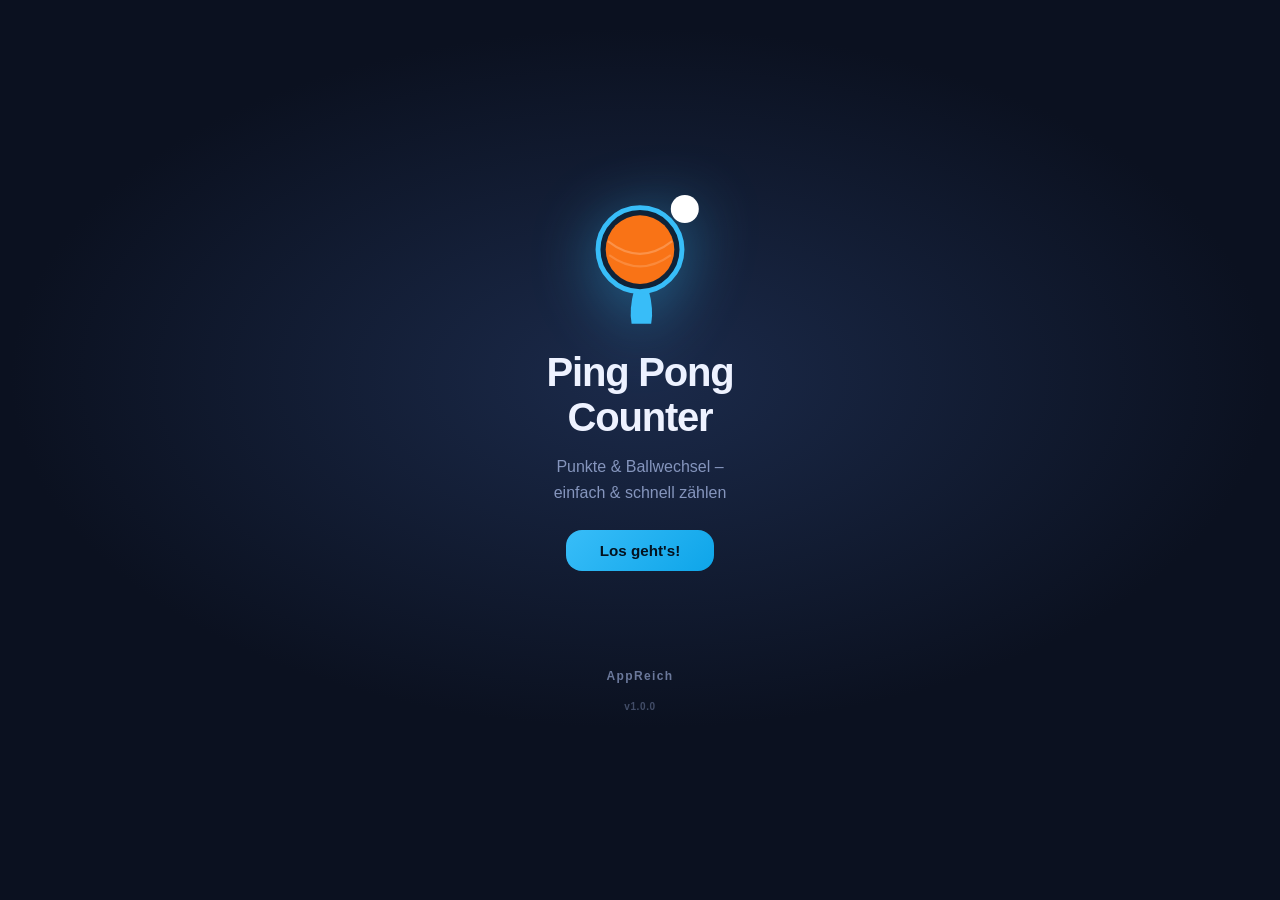
==== index.html @ d94e6ae1 "feat: Duell-Anzeige ueberarbeitet - Team klarer erkennbar, Zahl viel groesser Team-Banner jetzt mit " ====
<!DOCTYPE html>
<html lang="de">
<head>
  <meta charset="UTF-8" />
  <meta name="viewport" content="width=device-width, initial-scale=1.0, viewport-fit=cover" />
  <meta name="theme-color" content="#0b1120" />
  <title>Ping Pong Counter – Punkte &amp; Rally</title>
  <link rel="stylesheet" href="styles.css" />

  <!-- PWA: als App installierbar -->
  <link rel="manifest" href="manifest.json" />
  <meta name="mobile-web-app-capable" content="yes" />
  <meta name="apple-mobile-web-app-capable" content="yes" />
  <meta name="apple-mobile-web-app-status-bar-style" content="black-translucent" />
  <meta name="apple-mobile-web-app-title" content="Ping Pong" />
  <link rel="apple-touch-icon" href="icons/icon-180.png" />
  <link rel="icon" type="image/png" sizes="512x512" href="icons/icon-512.png" />
</head>
<body class="splashing">
  <div id="splash" class="splash">
    <div class="splash-inner">
      <div class="splash-logo">
        <svg viewBox="0 0 100 100" xmlns="http://www.w3.org/2000/svg" aria-hidden="true">
          <path d="M 46 72 Q 42 87 44 97 L 58 97 Q 60 87 56 72 Z" fill="#38bdf8"/>
          <circle cx="50" cy="44" r="30" fill="#0f2338" stroke="#38bdf8" stroke-width="3.5"/>
          <circle cx="50" cy="44" r="24.5" fill="#f97316"/>
          <path d="M 27 38 Q 50 56 73 38" stroke="rgba(255,255,255,0.22)" stroke-width="1.5" fill="none"/>
          <path d="M 28 48 Q 50 64 72 48" stroke="rgba(255,255,255,0.16)" stroke-width="1.5" fill="none"/>
          <circle cx="82" cy="15" r="10" fill="white"/>
          <circle cx="79" cy="12" r="3" fill="rgba(255,255,255,0.55)"/>
        </svg>
      </div>
      <h1 class="splash-title">Ping Pong<br>Counter</h1>
      <p class="splash-desc">Punkte &amp; Ballwechsel –<br>einfach &amp; schnell zählen</p>
      <button id="splashBtn" class="btn btn-primary splash-btn" type="button">Los geht's!</button>
      <button id="splashCompany" class="splash-company" type="button">AppReich</button>
      <span class="splash-version">v1.0.0</span>
      <div class="splash-info" id="splashInfo" hidden>
        <div class="splash-info-card" role="dialog" aria-modal="true" aria-labelledby="splashInfoTitle">
          <h2 id="splashInfoTitle">AppReich</h2>
          <p><strong>Michael Schmidt</strong><br>AppReich steht fuer kleine, praktische Apps und Tools wie WaldOhr, ReelMaker und Ping Pong Counter: kurz gedacht, schnell nutzbar, alltagstauglich.</p>
          <button class="btn btn-primary full" id="splashInfoOk" type="button">OK</button>
        </div>
      </div>
    </div>
  </div>
  <div class="app">
    <header class="topbar">
      <div class="brand">
        <span class="dot"></span>
        <span>Ping&nbsp;Pong&nbsp;Counter</span>
      </div>
      <div class="topbar-actions">
        <button id="duelQuickBtn" class="icon-btn" aria-label="Team-Duell" title="Team-Duell starten">⚔</button>
        <button id="tvBtn" class="icon-btn" aria-label="TV-Ansicht" title="Auf TV anzeigen">📺</button>
        <button id="settingsBtn" class="icon-btn" aria-label="Einstellungen">⚙</button>
      </div>
    </header>

    <div class="tabs" id="tabs">
      <button data-view="score" class="active">🏓 Punkte</button>
      <button data-view="rally">🔁 Rally</button>
    </div>

    <!-- ============================ PUNKTE ============================ -->
    <main class="view" id="view-score">
      <div class="auto-banner" id="autoBanner" hidden></div>
      <div class="scoreboard" id="scoreboard">
        <button class="half p1" id="halfP1" data-player="1">
          <div class="half-top">
            <span class="pname" id="nameP1">Spieler 1</span>
            <span class="serve" id="serveP1" aria-label="Aufschlag">🏓</span>
          </div>
          <div class="pscore" id="scoreP1">0</div>
          <div class="half-bot">
            <span class="sets" id="setsP1"></span>
            <span class="ballhint" id="hintP1"></span>
          </div>
        </button>

        <div class="divider">
          <span class="divlabel">Sätze</span>
          <span class="setscore"><b id="setNum1">0</b><i>:</i><b id="setNum2">0</b></span>
          <span class="divhint" id="serveLabel">Aufschlag&nbsp;P1</span>
        </div>

        <button class="half p2" id="halfP2" data-player="2">
          <div class="half-bot">
            <span class="sets" id="setsP2"></span>
            <span class="ballhint" id="hintP2"></span>
          </div>
          <div class="pscore" id="scoreP2">0</div>
          <div class="half-top">
            <span class="pname" id="nameP2">Spieler 2</span>
            <span class="serve" id="serveP2" aria-label="Aufschlag">🏓</span>
          </div>
        </button>
        <div class="winner" id="winner" hidden>
          <div class="winner-card">
            <div class="winner-emoji">🏆</div>
            <div class="winner-name" id="winnerName">Spieler 1</div>
            <div class="winner-sub" id="winnerSub">gewinnt das Match</div>
            <button class="btn btn-primary" id="winnerNew">Neues Match</button>
          </div>
        </div>
      </div>

      <footer class="controls">
        <button class="btn btn-ghost" id="undoBtn">↶&nbsp;Undo</button>
        <button class="btn btn-mic" id="voiceBtn" type="button" aria-label="Sprachsteuerung starten" title="Sprachsteuerung starten">🎤</button>
        <button class="btn btn-primary" id="newMatchBtn">Neues Match</button>
      </footer>
    </main>

    <!-- ============================ RALLY ============================ -->
    <main class="view" id="view-rally" hidden>
      <div class="counter-card" id="counterCard">
        <div class="counter-label">Ballwechsel · aktuell</div>
        <div class="counter-value" id="currentValue">0</div>
        <div class="counter-sub">
          <div><span id="longestValue">0</span><small>Bestwert</small></div>
          <div><span id="lastValue">0</span><small>Letzter</small></div>
          <div><span id="rallyCount">0</span><small>Runden</small></div>
        </div>
      </div>

      <!-- ==================== CHALLENGE ==================== -->
      <div class="challenge-section" id="challengeSection">
        <div class="challenge-pick" id="challengePick">
          <span class="challenge-pick-label">⏱ Challenge</span>
          <div class="segmented four" id="challengeTimeSel">
            <button data-min="1">1 Min</button>
            <button data-min="2" class="active">2 Min</button>
            <button data-min="3">3 Min</button>
            <button data-min="5">5 Min</button>
          </div>
        </div>
        <div class="challenge-countdown" id="challengeCountdown" hidden>
          <div class="challenge-time-display" id="challengeTimeDisplay">2:00</div>
          <div class="challenge-pbar"><div class="challenge-pfill" id="challengePfill" style="width:100%"></div></div>
          <div class="challenge-pace" id="challengePace"></div>
        </div>
      </div>

      <!-- ==================== TEAM-DUELL: EINRICHTEN ==================== -->
      <div class="duel-setup" id="duelSetup" hidden>
        <div class="duel-setup-head">⚔ Team-Duell einrichten</div>
        <div class="duel-team-inputs">
          <div class="duel-team-field team-a">
            <label class="field-label">Team Blau</label>
            <input class="text-input" id="duelNameA" type="text" maxlength="14" placeholder="Team Blau" />
          </div>
          <div class="duel-vs">vs</div>
          <div class="duel-team-field team-b">
            <label class="field-label">Team Orange</label>
            <input class="text-input" id="duelNameB" type="text" maxlength="14" placeholder="Team Orange" />
          </div>
        </div>
        <div class="setting-row">
          <label class="field-label">Runden</label>
          <div class="segmented three" id="duelRoundsSel">
            <button data-r="1">1</button>
            <button data-r="3" class="active">3</button>
            <button data-r="5">5</button>
          </div>
        </div>
        <div class="setting-row">
          <label class="field-label">Zeit pro Team</label>
          <div class="segmented four" id="duelTimeSel">
            <button data-sec="30">30s</button>
            <button data-sec="60" class="active">1 Min</button>
            <button data-sec="90">1:30</button>
            <button data-sec="120">2 Min</button>
          </div>
        </div>
        <button class="btn btn-primary full" id="duelStartBtn">Duell starten</button>
        <button class="btn btn-ghost full" id="duelCancelBtn">Abbrechen</button>
      </div>

      <!-- ==================== TEAM-DUELL: LAUFENDE RUNDE ==================== -->
      <div class="duel-active" id="duelActive" hidden>
        <div class="duel-round-label" id="duelRoundLabel">Runde 1/3</div>
        <div class="duel-turn-banner" id="duelTurnBanner">
          <span class="duel-turn-dot"></span>
          <span class="duel-turn-team" id="duelTurnTeam">Team Blau</span>
          <span class="duel-turn-sub">ist dran</span>
        </div>
        <div class="duel-live-label">Treffer</div>
        <div class="duel-live-count" id="duelLiveCount">0</div>
        <div class="duel-turn-timer" id="duelTurnTimer">1:00</div>
        <div class="duel-turn-pbar"><div class="duel-turn-pfill" id="duelTurnPfill" style="width:100%"></div></div>
      </div>

      <section class="mode-area">
        <div class="mode-panel" id="panel-visual" hidden>
          <div class="video-wrap">
            <div class="video-inner" id="videoInner">
              <video id="video" playsinline muted></video>
              <canvas id="overlay"></canvas>
            </div>
            <div class="zone-grid" id="zoneGrid"></div>
            <div class="net-line"></div>
            <div class="cam-timer" id="camTimer" hidden>2:00</div>
            <button id="flipCam" class="flip-cam" type="button" aria-label="Kamera wechseln" title="Kamera vorne/hinten">🔄</button>
            <button id="zonesBtn" class="flip-cam zones-toggle" type="button" aria-label="Erkennungszonen" title="Zonen einrichten">⊞</button>
          </div>
          <div class="meter"><div class="meter-fill" id="motionMeter"></div></div>
          <div class="zoom-row">
            <span class="zoom-icon">🔍</span>
            <input type="range" id="zoomSlider" min="1" max="3" step="0.1" value="1" />
            <span id="zoomValue">1×</span>
          </div>
          <p class="hint" id="visualHint">Kamera seitlich aufstellen, ganze Tischlänge im Bild.</p>
        </div>

        <div class="mode-panel" id="panel-audio" hidden>
          <div class="audio-challenge-bar" id="audioChallengeBar" hidden>
            <span class="acb-time" id="audioChallengeTime">2:00</span>
            <div class="acb-pfill-wrap"><div class="acb-pfill" id="audioChallengeBarFill" style="width:100%"></div></div>
          </div>
          <div class="audio-viz">
            <div class="level-bar"><div class="level-fill" id="audioMeter"></div>
              <div class="threshold-marker" id="thresholdMarker"></div>
            </div>
          </div>
          <p class="hint" id="audioHint">Erkennt das „Tock" von Ball auf Tisch &amp; Schläger.</p>
        </div>

        <div class="mode-panel" id="panel-manual" hidden>
          <button class="tap-pad" id="tapPad">
            <span class="tap-plus">+1</span>
            <span class="tap-text">tippen pro Schlag</span>
          </button>
        </div>
      </section>

      <footer class="controls" id="rallyControls">
        <button class="btn btn-ghost" id="resetBtn">Zurücksetzen</button>
        <button class="btn btn-primary" id="toggleBtn">Start</button>
      </footer>
    </main>

    <!-- ===================== PUNKTE-EINSTELLUNGEN ===================== -->
    <div class="sheet" id="scoreSheet" hidden>
      <div class="sheet-handle"></div>
      <h2>Match-Einstellungen</h2>

      <label class="field-label">Spieler 1</label>
      <input class="text-input" id="inName1" type="text" maxlength="14" placeholder="Spieler 1" />
      <label class="field-label" style="margin-top:14px;display:block">Spieler 2</label>
      <input class="text-input" id="inName2" type="text" maxlength="14" placeholder="Spieler 2" />

      <div class="setting-row">
        <label class="field-label">Sätze (Best of)</label>
        <div class="segmented three" id="bestOfSel">
          <button data-bo="3">3</button>
          <button data-bo="5" class="active">5</button>
          <button data-bo="7">7</button>
        </div>
      </div>

      <div class="setting-row">
        <label class="field-label">Punkte pro Satz</label>
        <div class="segmented two" id="ppgSel">
          <button data-pp="11" class="active">11</button>
          <button data-pp="21">21</button>
        </div>
      </div>

      <div class="setting-row">
        <label class="field-label">Erster Aufschlag</label>
        <div class="segmented two" id="firstServeSel">
          <button data-fs="1" class="active">Spieler 1</button>
          <button data-fs="2">Spieler 2</button>
        </div>
      </div>

      <div class="setting-row">
        <label class="field-label">Anzeige-Layout</label>
        <div class="segmented three" id="layoutSel">
          <button data-lay="auto" class="active">Auto</button>
          <button data-lay="portrait">Hochkant</button>
          <button data-lay="landscape">Quer</button>
        </div>
      </div>

      <div class="setting-row toggles">
        <label class="switch"><input type="checkbox" id="scoreVibrate" checked /> Vibration bei Punkt</label>
      </div>

      <div class="setting-row toggles">
        <label class="switch"><input type="checkbox" id="wakeToggle" checked /> Bildschirm anlassen</label>
      </div>

      <div class="setting-row toggles">
        <label class="switch"><input type="checkbox" id="soundToggle" checked /> Soundeffekte</label>
      </div>

      <div class="setting-row toggles">
        <label class="switch"><input type="checkbox" id="helpToggle" checked /> Hinweise anzeigen</label>
      </div>

      <div class="setting-row toggles">
        <label class="switch"><input type="checkbox" id="sixsevenToggle" /> 🎉 SixSeven Moment (6:7)</label>
      </div>

      <div class="setting-row support-box">
        <label class="field-label">Support</label>
        <p class="settings-note">Fragen, Feedback oder die App freiwillig unterstuetzen - ohne Freischaltung oder Gegenleistung.</p>
        <div class="support-actions">
          <a class="btn btn-mini" href="mailto:m_schmitti@gmx.de?subject=Ping%20Pong%20Counter%20Support">Support</a>
          <a class="btn btn-mini donate" href="https://www.paypal.me/AppReich" target="_blank" rel="noopener">Kaffee spendieren</a>
        </div>
      </div>
      <button class="btn btn-primary full" id="scoreSheetSave">Übernehmen &amp; neues Match</button>
    </div>

    <!-- ===================== RALLY-EINSTELLUNGEN ===================== -->
    <div class="sheet" id="settingsSheet" hidden>
      <div class="sheet-handle"></div>
      <h2>Rally-Einstellungen</h2>

      <label class="field-label">Erkennung</label>
      <div class="segmented" id="modeSelect">
        <button data-mode="visual">📷 Kamera</button>
        <button data-mode="audio">🔊 Ton</button>
        <button data-mode="manual" class="active">👆 Tippen</button>
      </div>

      <div class="setting-row" data-for="audio visual">
        <div class="setting-head">
          <label id="sensitivityLabel">Kamera-Empfindlichkeit</label>
          <span id="sensValue">50%</span>
        </div>
        <input type="range" id="sensitivity" min="1" max="99" value="75" />
        <button class="btn btn-mini" id="calibrateBtn" data-for="audio">Auto-Kalibrieren</button>
      </div>

      <div class="setting-row">
        <div class="setting-head">
          <label>Ballwechsel-Ende nach Pause</label>
          <span id="timeoutValue">2,5 s</span>
        </div>
        <input type="range" id="rallyTimeout" min="800" max="6000" step="100" value="2500" />
      </div>

      <div class="setting-row toggles">
        <label class="switch"><input type="checkbox" id="vibrateToggle" checked /> Vibration bei Schlag</label>
      </div>

      <div class="setting-row toggles">
        <label class="switch"><input type="checkbox" id="rallySoundToggle" checked /> Soundeffekte</label>
      </div>

      <div class="setting-row toggles">
        <label class="switch"><input type="checkbox" id="headphoneToggle" /> 🎧 Kopfhörer-Taste (BT)</label>
      </div>

      <div class="setting-row toggles">
        <label class="switch"><input type="checkbox" id="rallyHelpToggle" checked /> Hinweise anzeigen</label>
      </div>

      <div class="setting-row support-box">
        <label class="field-label">Support</label>
        <p class="settings-note">Fragen, Feedback oder die App freiwillig unterstuetzen - ohne Freischaltung oder Gegenleistung.</p>
        <div class="support-actions">
          <a class="btn btn-mini" href="mailto:m_schmitti@gmx.de?subject=Ping%20Pong%20Counter%20Support">Support</a>
          <a class="btn btn-mini donate" href="https://www.paypal.me/AppReich" target="_blank" rel="noopener">Kaffee spendieren</a>
        </div>
      </div>

      <button class="btn btn-primary full" id="closeSheet">Fertig</button>
    </div>

    <div class="sheet-backdrop" id="sheetBackdrop" hidden></div>
    <div class="help-backdrop" id="helpBackdrop" hidden>
      <div class="help-card" role="dialog" aria-modal="true" aria-labelledby="helpTitle">
        <div class="help-icon" id="helpIcon">🏓</div>
        <h2 id="helpTitle">Kurz starten</h2>
        <p id="helpText">Tippe auf eine grosse Zahl, um einen Punkt zu vergeben. Oder tippe auf das Mikrofon und sag 'blau' oder 'orange'.</p>
        <button class="btn btn-primary full" id="helpOk" type="button">OK</button>
      </div>
    </div>
    <div class="milestone-overlay" id="milestoneOverlay" hidden aria-live="polite"></div>
    <div class="sixseven-overlay" id="sixsevenOverlay" hidden>
      <div class="sixseven-card">
        <div class="sixseven-figures">
          <span class="sixseven-fig f1">🙌</span>
          <span class="sixseven-score">6:7</span>
          <span class="sixseven-fig f2">🙌</span>
        </div>
        <div class="sixseven-brand">SixSeven</div>
      </div>
    </div>
    <div class="toast" id="toast" hidden></div>
    <canvas id="confetti" class="confetti-canvas" aria-hidden="true"></canvas>

    <!-- ==================== 3-2-1 COUNTDOWN ==================== -->
    <div class="countdown-overlay" id="countdownOverlay" hidden>
      <div class="countdown-number" id="countdownNumber">3</div>
    </div>

    <!-- ==================== CHALLENGE ERGEBNIS ==================== -->
    <div class="challenge-result-overlay" id="challengeResult" hidden>
      <div class="challenge-result-card">
        <div class="cr-emoji" id="crEmoji">⏱</div>
        <div class="cr-title">Zeit abgelaufen!</div>
        <div class="cr-stats">
          <div><span id="crTotal">0</span><small>Schläge</small></div>
          <div><span id="crBest">0</span><small>Bester Rally</small></div>
          <div><span id="crRallies">0</span><small>Runden</small></div>
        </div>
        <div class="cr-record" id="crRecord" hidden>🏆 Neuer Rekord!</div>
        <div class="cr-best-ever" id="crBestEver"></div>
        <button class="btn btn-primary full" id="challengeResultOk">Nochmal</button>
        <button class="btn btn-ghost full" id="challengeResultClose">Schließen</button>
      </div>
    </div>

    <!-- ==================== TEAM-DUELL ERGEBNIS ==================== -->
    <div class="duel-result-overlay" id="duelResult" hidden>
      <div class="duel-result-card">
        <div class="duel-result-title">⚔ Duell-Ergebnis</div>
        <div class="duel-winner-banner" id="duelWinnerBanner">
          <span class="duel-winner-emoji" id="duelWinnerEmoji">🏆</span>
          <span class="duel-winner-name" id="duelWinnerName">Team Blau gewinnt!</span>
        </div>
        <div class="duel-compare">
          <div class="duel-compare-team team-a">
            <div class="duel-compare-total" id="duelCompareTotalA">0</div>
            <div class="duel-compare-bar-wrap"><div class="duel-compare-bar bar-a" id="duelCompareBarA"></div></div>
            <div class="duel-compare-name" id="duelCompareNameA">Team Blau</div>
          </div>
          <div class="duel-compare-team team-b">
            <div class="duel-compare-total" id="duelCompareTotalB">0</div>
            <div class="duel-compare-bar-wrap"><div class="duel-compare-bar bar-b" id="duelCompareBarB"></div></div>
            <div class="duel-compare-name" id="duelCompareNameB">Team Orange</div>
          </div>
        </div>
        <div class="duel-round-breakdown" id="duelRoundBreakdown"></div>
        <button class="btn btn-primary full" id="duelResultAgain">Neues Duell</button>
        <button class="btn btn-ghost full" id="duelResultClose">Schließen</button>
      </div>
    </div>
  </div>

  <script src="app.js"></script>
  <script src="score.js"></script>
  <script>
    // Service-Worker registrieren (macht die App installierbar & offline-fähig)
    if ("serviceWorker" in navigator) {
      window.addEventListener("load", () => {
        navigator.serviceWorker.register("sw.js").catch((err) => console.warn("SW-Registrierung fehlgeschlagen:", err));
      });
    }
  </script>
</body>
</html>
---- styles.css ----
:root {
  --bg: #0b1120;
  --bg-elev: #131c31;
  --card: #16213c;
  --line: #243150;
  --text: #eef2ff;
  --muted: #8595bd;
  --accent: #38bdf8;
  --accent-2: #f97316;
  --ok: #34d399;
  --danger: #f43f5e;
  --radius: 22px;
  --shadow: 0 18px 50px -12px rgba(0, 0, 0, 0.6);
}

* { box-sizing: border-box; margin: 0; padding: 0; -webkit-tap-highlight-color: transparent; }

body {
  font-family: -apple-system, "Segoe UI", Roboto, Helvetica, Arial, sans-serif;
  background:
    radial-gradient(1200px 600px at 50% -10%, #1b2a4a 0%, transparent 60%),
    var(--bg);
  color: var(--text);
  height: 100dvh;
  overflow: hidden;
}

.app {
  max-width: 480px;
  margin: 0 auto;
  height: 100dvh;
  overflow: hidden;
  display: flex;
  flex-direction: column;
  padding: max(14px, env(safe-area-inset-top)) 16px max(16px, env(safe-area-inset-bottom));
}

body.splashing .app {
  visibility: hidden;
}

/* Topbar */
.topbar { display: flex; align-items: center; justify-content: space-between; padding: 4px 2px 10px; }
.brand { display: flex; align-items: center; gap: 9px; font-weight: 800; letter-spacing: .3px; font-size: 18px; }
.brand .dot { width: 12px; height: 12px; border-radius: 50%; background: var(--accent-2);
  box-shadow: 0 0 0 4px rgba(249,115,22,.18), 0 0 18px var(--accent-2); }
.icon-btn { background: var(--bg-elev); border: 1px solid var(--line); color: var(--text);
  width: 42px; height: 42px; border-radius: 13px; font-size: 19px; cursor: pointer; transition: .15s; }
.icon-btn:active { transform: scale(.92); }

/* Stage */
.stage { flex: 1; display: flex; flex-direction: column; gap: 16px; }

.counter-card {
  background: linear-gradient(160deg, var(--card), var(--bg-elev));
  border: 1px solid var(--line);
  border-radius: var(--radius);
  padding: 26px 20px 18px;
  text-align: center;
  box-shadow: var(--shadow);
  transition: transform .12s ease;
}
.counter-card.hit { animation: pop .28s ease; }
@keyframes pop { 0% { transform: scale(1); } 35% { transform: scale(1.035); } 100% { transform: scale(1); } }

.counter-label { color: var(--muted); font-size: 13px; text-transform: uppercase; letter-spacing: 1.6px; font-weight: 600; }
.counter-value {
  font-size: clamp(86px, 30vw, 132px);
  font-weight: 800;
  line-height: 1;
  margin: 6px 0 16px;
  font-variant-numeric: tabular-nums;
  background: linear-gradient(180deg, #fff, var(--accent));
  -webkit-background-clip: text; background-clip: text; -webkit-text-fill-color: transparent;
}
.counter-sub { display: flex; justify-content: space-around; border-top: 1px solid var(--line); padding-top: 14px; }
.counter-sub div { display: flex; flex-direction: column; gap: 2px; }
.counter-sub span { font-size: 26px; font-weight: 700; font-variant-numeric: tabular-nums; }
.counter-sub small { color: var(--muted); font-size: 11px; text-transform: uppercase; letter-spacing: .6px; }

/* Mode area */
.mode-area { flex: 1; min-height: 0; display: flex; }
.mode-panel { width: 100%; min-height: 0; display: flex; flex-direction: column; gap: 12px; }
.mode-panel[hidden] { display: none; }

.video-wrap { position: relative; width: 100%; aspect-ratio: 4 / 3; background: #000;
  border-radius: 18px; overflow: hidden; border: 1px solid var(--line); }
.video-inner { position: absolute; inset: 0; transform-origin: center; transition: transform 0.2s ease; }
#video, #overlay { position: absolute; inset: 0; width: 100%; height: 100%; object-fit: cover; }
#overlay { pointer-events: none; }
.net-line { position: absolute; top: 6%; bottom: 6%; left: 50%; width: 2px; transform: translateX(-50%);
  background: repeating-linear-gradient(180deg, var(--accent) 0 8px, transparent 8px 16px); opacity: .8; }
#video.mirror { transform: scaleX(-1); }
.flip-cam { position: absolute; top: 8px; right: 8px; z-index: 3;
  width: 40px; height: 40px; border-radius: 11px; border: none;
  background: rgba(2, 6, 20, .55); color: #fff; font-size: 18px; cursor: pointer;
  backdrop-filter: blur(4px); }
.flip-cam:active { transform: scale(.92); }

.meter { height: 8px; background: var(--bg-elev); border-radius: 99px; overflow: hidden; border: 1px solid var(--line); }
.meter-fill { height: 100%; width: 0%; background: linear-gradient(90deg, var(--accent), var(--accent-2)); transition: width .06s linear; }

.audio-viz { padding: 10px 0 18px; display: flex; flex-direction: column; gap: 14px; }
.level-bar { position: relative; height: 22px; background: var(--bg-elev); border: 1px solid var(--line);
  border-radius: 99px; overflow: hidden; }
.level-fill { height: 100%; width: 0%; background: linear-gradient(90deg, var(--ok), var(--accent-2)); }
.threshold-marker { position: absolute; top: -5px; bottom: -5px; width: 3px; background: var(--danger);
  left: 50%; border-radius: 2px; box-shadow: 0 0 8px var(--danger); }

.hint { color: var(--muted); font-size: 13px; text-align: center; line-height: 1.5; }

.tap-pad {
  flex: 1; min-height: 220px; width: 100%;
  border: 2px dashed var(--line); background: linear-gradient(160deg, var(--card), var(--bg-elev));
  border-radius: var(--radius); color: var(--text); cursor: pointer;
  display: flex; flex-direction: column; align-items: center; justify-content: center; gap: 8px;
  transition: transform .08s, border-color .15s;
}
.tap-pad:active { transform: scale(.98); border-color: var(--accent); }
.tap-plus { font-size: 64px; font-weight: 800; color: var(--accent); }
.tap-text { color: var(--muted); font-size: 15px; }

/* Controls */
.controls { display: flex; gap: 10px; padding-top: 8px; }
.btn { flex: 1; padding: 14px; border-radius: 16px; border: none; font-size: 16px; font-weight: 700;
  cursor: pointer; transition: transform .08s, filter .15s; }
.btn:active { transform: scale(.97); }
.btn-primary { background: linear-gradient(135deg, var(--accent), #0ea5e9); color: #04121f; }
.btn-primary.running { background: linear-gradient(135deg, var(--danger), #e11d48); color: #fff; }
.btn-ghost { background: var(--bg-elev); color: var(--text); border: 1px solid var(--line); flex: 0 0 42%; }
.btn-mini { padding: 9px 14px; font-size: 13px; background: var(--bg-elev); color: var(--accent);
  border: 1px solid var(--line); border-radius: 11px; margin-top: 10px; }
.btn.full { width: 100%; flex: none; margin-top: 8px; }

/* Settings sheet */
.sheet-backdrop { position: fixed; inset: 0; background: rgba(2,6,20,.6); backdrop-filter: blur(3px); z-index: 40; }
.sheet {
  position: fixed; left: 0; right: 0; bottom: 0; z-index: 50;
  max-width: 480px; margin: 0 auto;
  background: var(--bg-elev); border: 1px solid var(--line); border-bottom: none;
  border-radius: 26px 26px 0 0; padding: 12px 20px max(22px, env(safe-area-inset-bottom));
  box-shadow: var(--shadow); animation: slideUp .25s ease;
  max-height: 88vh; overflow-y: auto;
}
@keyframes slideUp { from { transform: translateY(100%); } to { transform: translateY(0); } }
.sheet-handle { width: 42px; height: 5px; background: var(--line); border-radius: 99px; margin: 4px auto 14px; }
.sheet h2 { font-size: 24px; margin-bottom: 18px; }

.field-label, .setting-head label { font-size: 13px; color: var(--muted); text-transform: uppercase; letter-spacing: .8px; font-weight: 600; }

.segmented { display: grid; grid-template-columns: repeat(3, 1fr); gap: 6px; background: var(--bg);
  border: 1px solid var(--line); border-radius: 14px; padding: 5px; margin: 8px 0 20px; }
.segmented button { padding: 12px 4px; border: none; background: transparent; color: var(--muted);
  border-radius: 10px; font-size: 14px; font-weight: 600; cursor: pointer; transition: .15s; }
.segmented button.active { background: var(--card); color: var(--text); box-shadow: 0 2px 10px rgba(0,0,0,.3); }

.setting-row { padding: 14px 0; border-top: 1px solid var(--line); }
.setting-head { display: flex; justify-content: space-between; align-items: center; margin-bottom: 10px; }
.setting-head span { color: var(--accent); font-weight: 700; font-variant-numeric: tabular-nums; }
.setting-row[hidden] { display: none; }

input[type="range"] { width: 100%; -webkit-appearance: none; appearance: none; height: 6px;
  background: var(--line); border-radius: 99px; outline: none; }
input[type="range"]::-webkit-slider-thumb { -webkit-appearance: none; width: 24px; height: 24px;
  border-radius: 50%; background: var(--accent); cursor: pointer; box-shadow: 0 2px 8px rgba(0,0,0,.4); }
input[type="range"]::-moz-range-thumb { width: 24px; height: 24px; border: none; border-radius: 50%; background: var(--accent); cursor: pointer; }

.toggles { display: flex; }
.switch { display: flex; align-items: center; gap: 10px; color: var(--text); font-size: 15px; text-transform: none; letter-spacing: 0; cursor: pointer; }
.switch input { width: 20px; height: 20px; accent-color: var(--accent); }

.toast { position: fixed; left: 50%; bottom: 110px; transform: translateX(-50%) translateY(20px);
  background: var(--card); border: 1px solid var(--line); color: var(--text); padding: 12px 20px;
  border-radius: 14px; font-weight: 600; z-index: 60; opacity: 0; transition: .25s; box-shadow: var(--shadow); pointer-events: none; }
.toast.show { opacity: 1; transform: translateX(-50%) translateY(0); }

/* ===================== Tabs & Views ===================== */
.tabs { display: grid; grid-template-columns: 1fr 1fr; gap: 6px; background: var(--bg);
  border: 1px solid var(--line); border-radius: 14px; padding: 5px; margin-bottom: 10px; }
.tabs button { padding: 9px 4px; border: none; background: transparent; color: var(--muted);
  border-radius: 10px; font-size: 15px; font-weight: 700; cursor: pointer; transition: .15s; }
.tabs button.active { background: var(--card); color: var(--text); box-shadow: 0 2px 10px rgba(0,0,0,.3); }

.view { position: relative; flex: 1; min-height: 0; display: flex; flex-direction: column; gap: 12px; overflow: hidden; }
.view[hidden] { display: none; }

/* ===================== Scoreboard ===================== */
.scoreboard { position: relative; flex: 1; display: flex; flex-direction: column; gap: 10px; }
.half {
  position: relative; flex: 1; min-height: 0; width: 100%;
  border: 1px solid var(--line); border-radius: var(--radius);
  background: linear-gradient(160deg, rgba(56,189,248,.16), var(--bg-elev));
  color: var(--text); cursor: pointer; text-align: left;
  display: flex; flex-direction: column; justify-content: space-between;
  padding: 12px 16px; overflow: hidden; transition: transform .08s, box-shadow .2s;
}
.half:active { transform: scale(.985); }
.half.p2 { background: linear-gradient(160deg, rgba(249,115,22,.18), var(--bg-elev)); }
.half.win { animation: pop .3s ease; }
.half-top, .half-bot { display: flex; align-items: center; justify-content: space-between; gap: 10px; min-height: 28px; }
.pname { font-size: 17px; font-weight: 800; letter-spacing: .3px; }
.serve { font-size: 18px; opacity: 0; transition: opacity .15s; filter: drop-shadow(0 0 8px var(--accent)); }
.half.p2 .serve { filter: drop-shadow(0 0 8px var(--accent-2)); }
.serve.on { opacity: 1; }
.pscore {
  width: 100%; text-align: center; align-self: center;
  font-size: clamp(82px, 14dvh, 126px); font-weight: 800; line-height: .88;
  font-variant-numeric: tabular-nums;
  background: linear-gradient(180deg, #fff, var(--accent));
  -webkit-background-clip: text; background-clip: text; -webkit-text-fill-color: transparent;
}
.half.p2 .pscore { background: linear-gradient(180deg, #fff, var(--accent-2));
  -webkit-background-clip: text; background-clip: text; -webkit-text-fill-color: transparent; }
.sets { display: flex; gap: 6px; }
.sets i { width: 11px; height: 11px; border-radius: 50%; background: var(--line); }
.sets i.won { background: var(--accent); box-shadow: 0 0 8px var(--accent); }
.half.p2 .sets i.won { background: var(--accent-2); box-shadow: 0 0 8px var(--accent-2); }
.ballhint { font-size: 11px; font-weight: 800; text-transform: uppercase; letter-spacing: 1px;
  padding: 3px 9px; border-radius: 99px; opacity: 0; transition: opacity .15s; }
.ballhint.show { opacity: 1; }
.ballhint.set { background: rgba(52,211,153,.18); color: var(--ok); }
.ballhint.match { background: rgba(244,63,94,.2); color: var(--danger); }

.divider { display: flex; align-items: center; justify-content: space-between; gap: 10px; padding: 0 4px; }
.divlabel, .divhint { color: var(--muted); font-size: 11px; text-transform: uppercase; letter-spacing: 1.2px; font-weight: 600; flex: 1; }
.divhint { text-align: right; }
.setscore { font-size: 22px; font-weight: 800; font-variant-numeric: tabular-nums; display: flex; gap: 7px; align-items: center; }
.setscore i { color: var(--muted); font-style: normal; }

/* Sieger-Overlay */
.winner { position: absolute; inset: 0; z-index: 5; display: flex; align-items: center; justify-content: center;
  background: rgba(2,6,20,.72); backdrop-filter: blur(5px); border-radius: var(--radius); animation: fadeIn .25s ease; }
.winner[hidden] { display: none; }
@keyframes fadeIn { from { opacity: 0; } to { opacity: 1; } }
.winner-card { text-align: center; padding: 8px 18px; animation: slideUp .3s ease; }
.winner-emoji { font-size: 64px; line-height: 1; filter: drop-shadow(0 6px 18px rgba(0,0,0,.5)); }
.winner-name { font-size: 28px; font-weight: 800; margin: 8px 0 2px; }
.winner-sub { color: var(--muted); font-size: 15px; margin-bottom: 20px; }
.winner-card .btn { padding: 14px 26px; }

/* ===================== Text input & segmented variants ===================== */
.text-input { width: 100%; padding: 13px 14px; background: var(--bg); border: 1px solid var(--line);
  border-radius: 12px; color: var(--text); font-size: 16px; margin-top: 6px; }
.text-input:focus { outline: none; border-color: var(--accent); }
.segmented.two { grid-template-columns: 1fr 1fr; }
.segmented.three { grid-template-columns: repeat(3, 1fr); }
.setting-row > .segmented { margin: 10px 0 0; }

/* ===================== Topbar-Aktionen & Sprach-Button ===================== */
.topbar-actions { display: flex; align-items: center; gap: 8px; }
.icon-btn.live { background: var(--danger); border-color: var(--danger); color: #fff;
  animation: micpulse 1.3s ease-in-out infinite; }
@keyframes micpulse {
  0%, 100% { box-shadow: 0 0 0 0 rgba(244, 63, 94, .55); }
  50% { box-shadow: 0 0 0 8px rgba(244, 63, 94, 0); }
}

/* ===================== Konfetti ===================== */
.confetti-canvas { position: fixed; inset: 0; width: 100%; height: 100%; pointer-events: none; z-index: 80; }

/* ===================== Sieger-Animation ===================== */
.winner { background: radial-gradient(120% 80% at 50% 32%, rgba(56,189,248,.20), rgba(2,6,20,.85)); }
.winner[data-p="2"] { background: radial-gradient(120% 80% at 50% 32%, rgba(249,115,22,.22), rgba(2,6,20,.85)); }
.winner-card { animation: winnerIn .45s cubic-bezier(.2,1.2,.3,1) both; }
@keyframes winnerIn { from { opacity: 0; transform: translateY(26px) scale(.9); } to { opacity: 1; transform: none; } }
.winner-emoji { animation: trophyPop .6s cubic-bezier(.2,1.5,.4,1) both, trophyFloat 2.4s ease-in-out .6s infinite; }
@keyframes trophyPop { 0% { transform: scale(0) rotate(-25deg); opacity: 0; } 100% { transform: scale(1) rotate(0); opacity: 1; } }
@keyframes trophyFloat { 0%, 100% { transform: translateY(0); } 50% { transform: translateY(-9px); } }
.winner[data-p="1"] .winner-name { color: var(--accent); text-shadow: 0 0 26px rgba(56,189,248,.6); }
.winner[data-p="2"] .winner-name { color: var(--accent-2); text-shadow: 0 0 26px rgba(249,115,22,.6); }

/* ===================== View-Slides & Punkt-Bump ===================== */
@keyframes slideInR { from { opacity: 0; transform: translateX(26px); } to { opacity: 1; transform: none; } }
@keyframes slideInL { from { opacity: 0; transform: translateX(-26px); } to { opacity: 1; transform: none; } }
.view.anim-r { animation: slideInR .26s ease both; }
.view.anim-l { animation: slideInL .26s ease both; }
.pscore.bump { animation: scoreBump .28s ease; }
@keyframes scoreBump { 0% { transform: scale(1); } 38% { transform: scale(1.14); } 100% { transform: scale(1); } }

/* ===================== Querformat & Tablet ===================== */
/* Querformat: Spieler nebeneinander (data-eff wird per JS gesetzt) */
.app[data-eff="landscape"] .scoreboard { flex-direction: row; }
.app[data-eff="landscape"] .half { min-height: 0; }
.app[data-eff="landscape"] .half.p2 { flex-direction: column-reverse; }  /* Name auch oben → symmetrisch */
.app[data-eff="landscape"] .pscore { font-size: clamp(44px, 17vh, 120px); }
.app[data-eff="landscape"] .divider {
  flex: 0 0 auto; flex-direction: column; justify-content: center; gap: 12px; padding: 0 8px; text-align: center;
}
.app[data-eff="landscape"] .divlabel,
.app[data-eff="landscape"] .divhint { flex: 0 0 auto; text-align: center; }
.app[data-eff="landscape"] .setscore { justify-content: center; }
.app[data-eff="landscape"] .controls { padding-top: 12px; }

/* Tablet: mehr Breite & etwas größere Bedienelemente */
@media (min-width: 700px) {
  .app { max-width: 760px; }
  .tabs button { font-size: 16px; padding: 13px 4px; }
  .btn { font-size: 18px; }
}
@media (min-width: 700px) and (orientation: landscape) {
  .app { max-width: 1000px; }
}
/* ===================== Auto-Rally (2-Spieler Ton) ===================== */
.auto-banner {
  position: absolute; left: 0; right: 0; top: 0; z-index: 8;
  background: linear-gradient(135deg, rgba(56,189,248,.18), var(--bg-elev));
  border: 1px solid var(--line); color: var(--text); border-radius: 14px;
  padding: 12px 16px; text-align: center; font-weight: 700; font-size: 15px;
  cursor: pointer; -webkit-user-select: none; user-select: none;
}
.auto-banner[hidden] { display: none; }
.auto-banner.pending {
  background: linear-gradient(135deg, rgba(249,115,22,.26), var(--bg-elev));
  border-color: var(--accent-2); animation: bannerPulse 1s ease-in-out infinite;
}
@keyframes bannerPulse { 0%, 100% { box-shadow: 0 0 0 0 rgba(249,115,22,.5); } 50% { box-shadow: 0 0 0 7px rgba(249,115,22,0); } }
.scoreboard.await-pick .half { animation: pickPulse 1.1s ease-in-out infinite; }
@keyframes pickPulse { 0%, 100% { box-shadow: inset 0 0 0 0 rgba(56,189,248,0); } 50% { box-shadow: inset 0 0 0 3px rgba(56,189,248,.55); } }

/* ===================== Splash-Screen ===================== */
#splash {
  position: fixed; inset: 0; z-index: 9999;
  background:
    radial-gradient(900px 500px at 50% 42%, #1b2a4a 0%, transparent 70%),
    var(--bg);
  min-height: 100dvh;
  display: flex; align-items: center; justify-content: center;
  transition: opacity 0.4s ease;
}
#splash.fade-out { opacity: 0; pointer-events: none; }
.splash-inner {
  display: flex; flex-direction: column; align-items: center; gap: 14px;
  padding: max(48px, env(safe-area-inset-top)) 28px max(48px, env(safe-area-inset-bottom));
  text-align: center;
}
.splash-logo svg {
  width: 140px; height: 140px;
  filter: drop-shadow(0 10px 32px rgba(56,189,248,0.45));
}
.splash-title {
  font-size: 2.5rem; font-weight: 800; letter-spacing: -0.03em;
  margin: 4px 0 0; color: var(--text);
}
.splash-desc { color: var(--muted); font-size: 1rem; line-height: 1.6; max-width: 270px; }
.splash-company {
  margin-top: clamp(28px, 10dvh, 84px);
  color: rgba(133,149,189,.78);
  font-size: 12px;
  font-weight: 700;
  letter-spacing: 1.4px;
  background: transparent;
  border: 0;
  box-shadow: none;
  padding: 0;
  cursor: pointer;
}
.splash-version {
  margin-top: 4px;
  color: rgba(133,149,189,.45);
  font-size: 10px;
  font-weight: 600;
  letter-spacing: .6px;
}

.splash-btn {
  flex: 0 0 auto;
  width: auto;
  min-width: 148px;
  margin-top: 10px;
  padding: 12px 32px;
  font-size: 0.95rem;
  animation: splashBtnIn 0.45s 2s cubic-bezier(.2,1.2,.3,1) both;
}
@keyframes splashBtnIn {
  from { opacity: 0; transform: translateY(16px) scale(.95); }
  to   { opacity: 1; transform: translateY(0) scale(1); }
}

/* ===================== Sprach-Button ===================== */
.btn-mic {
  flex: 0 0 54px;
  padding: 0;
  min-height: 72px;
  display: inline-flex;
  align-items: center;
  justify-content: center;
  background: rgba(52,211,153,0.18);
  color: var(--ok);
  border: 1.5px solid rgba(52,211,153,0.55);
  font-size: 31px;
  line-height: 1;
}
.btn-mic.live {
  background: rgba(244,63,94,0.20);
  color: #fff;
  border-color: var(--danger);
  animation: micpulse 1.3s ease-in-out infinite;
}
#view-score .controls .btn:not(.btn-mic) { flex: 1; }
#view-score .controls .btn-mic { flex: 0 0 54px; }
#view-score { gap: 8px; }
#view-score .scoreboard { gap: 8px; }
#view-score .half-top,
#view-score .half-bot { min-height: 24px; }
#view-score .pname { font-size: 16px; }
#view-score .divider { gap: 6px; }
#view-score .setscore { font-size: 24px; }
@media (max-height: 720px) {
  .app { padding-top: max(8px, env(safe-area-inset-top)); padding-bottom: max(8px, env(safe-area-inset-bottom)); }
  .brand { font-size: 16px; }
  .icon-btn { width: 38px; height: 38px; }
  #view-score .pscore { font-size: clamp(76px, 13dvh, 112px); }
  #view-score .half { padding: 10px 14px; }
  #view-score .controls .btn { min-height: 48px; padding: 10px; }
  #view-score .controls .btn-mic { flex-basis: 50px; min-height: 50px; font-size: 28px; }
}
/* ===================== Hilfe ===================== */
.help-backdrop {
  position: fixed; inset: 0; z-index: 90;
  display: flex; align-items: center; justify-content: center;
  padding: 22px; background: rgba(2,6,20,.72); backdrop-filter: blur(5px);
}
.help-backdrop[hidden] { display: none; }
.help-card {
  width: min(100%, 360px); padding: 22px;
  background: var(--bg-elev); border: 1px solid var(--line); border-radius: 20px;
  box-shadow: var(--shadow); text-align: center;
}
.help-icon { font-size: 42px; line-height: 1; margin-bottom: 10px; }
.help-card h2 { font-size: 22px; margin-bottom: 8px; }
.help-card p { color: var(--muted); font-size: 15px; line-height: 1.5; margin-bottom: 18px; }

/* ===================== Rally kompakt ===================== */
#duelQuickBtn { display: none; }
.app[data-view="rally"] #duelQuickBtn { display: inline-flex; align-items: center; justify-content: center; }

.app[data-view="rally"] .topbar {
  padding: 0 2px 6px;
}
.app[data-view="rally"] .brand {
  font-size: 14px;
}
.app[data-view="rally"] .brand .dot {
  width: 9px;
  height: 9px;
}
.app[data-view="rally"] .icon-btn {
  width: 36px;
  height: 36px;
  border-radius: 11px;
}
.app[data-view="rally"] .tabs {
  margin-bottom: 8px;
}
.app[data-view="rally"] .tabs button {
  padding: 8px 4px;
  font-size: 14px;
}
#view-rally {
  gap: 8px;
}
#view-rally .counter-card {
  flex: 0 0 auto;
  padding: 8px 10px 7px;
  border-radius: 14px;
}
#view-rally .counter-label {
  font-size: 10px;
  letter-spacing: .8px;
}
#view-rally .counter-value {
  font-size: clamp(54px, 13dvh, 82px);
  margin: 0 0 6px;
}
#view-rally .counter-sub {
  padding-top: 7px;
}
#view-rally .counter-sub span {
  font-size: 18px;
}
#view-rally .counter-sub small {
  font-size: 9px;
  letter-spacing: .3px;
}
#view-rally .mode-area {
  flex: 1 1 auto;
  padding-top: 8px;
}
#view-rally #panel-audio {
  justify-content: center;
}
.app[data-rally-mode="audio"] #view-rally .counter-card {
  margin-top: clamp(44px, 12dvh, 118px);
  padding: 22px 16px 16px;
}
.app[data-rally-mode="audio"] #view-rally .counter-value {
  font-size: clamp(148px, 34dvh, 236px);
  margin: 6px 0 18px;
}
.app[data-rally-mode="audio"] #view-rally #counterCard[data-digits="3"] .counter-value {
  font-size: clamp(90px, 22dvh, 160px);
}
.app[data-rally-mode="audio"] #view-rally #counterCard[data-digits="4"] .counter-value {
  font-size: clamp(66px, 16dvh, 118px);
}
.app[data-rally-mode="audio"] #view-rally .counter-sub {
  padding-top: 12px;
}
.app[data-rally-mode="audio"] #view-rally .counter-sub span {
  font-size: 32px;
}
.app[data-rally-mode="audio"] #view-rally .mode-area {
  flex: 1 1 auto;
  min-height: 72px;
  padding-top: 12px;
}
.app[data-rally-mode="audio"] #view-rally #panel-audio {
  justify-content: flex-start;
}
.app[data-rally-mode="audio"] #view-rally .audio-viz {
  padding: 0 0 4px;
}
#view-rally .video-wrap {
  flex: 1 1 auto;
  min-height: 240px;
  max-height: 54dvh;
  aspect-ratio: 4 / 3;
  border-radius: 14px;
}
#view-rally .meter {
  height: 6px;
}
#view-rally .hint {
  font-size: 11px;
  line-height: 1.2;
}
#view-rally .controls {
  flex: 0 0 auto;
  padding-top: 0;
  gap: 8px;
}
#view-rally .btn {
  padding: 10px 10px;
  border-radius: 12px;
  font-size: 14px;
}
@media (max-height: 720px) {
  .app[data-view="rally"] { padding-top: max(8px, env(safe-area-inset-top)); }
  .app[data-view="rally"] .topbar { padding-bottom: 4px; }
  .app[data-view="rally"] .tabs { margin-bottom: 6px; }
  #view-rally .counter-value { font-size: clamp(44px, 11dvh, 66px); }
  #view-rally .counter-card { padding: 6px 9px; }
  #view-rally .counter-sub span { font-size: 16px; }
  #view-rally .counter-sub small { font-size: 8px; }
  #view-rally .video-wrap { min-height: 215px; max-height: 50dvh; }
  #view-rally .hint { display: none; }
  .app[data-rally-mode="audio"] #view-rally .counter-card { margin-top: clamp(20px, 7dvh, 58px); padding: 14px 10px 10px; }
  .app[data-rally-mode="audio"] #view-rally .counter-value {
    font-size: clamp(118px, 30dvh, 178px);
    margin: 2px 0 12px;
  }
  .app[data-rally-mode="audio"] #view-rally #counterCard[data-digits="3"] .counter-value {
    font-size: clamp(78px, 18dvh, 120px);
  }
  .app[data-rally-mode="audio"] #view-rally #counterCard[data-digits="4"] .counter-value {
    font-size: clamp(58px, 13dvh, 90px);
  }
  .app[data-rally-mode="audio"] #view-rally .counter-sub { padding-top: 8px; }
  .app[data-rally-mode="audio"] #view-rally .counter-sub span { font-size: 24px; }
  .app[data-rally-mode="audio"] #view-rally .mode-area { min-height: 54px; padding-top: 8px; }
}
/* ===================== Rally-Meilensteine ===================== */
.milestone-overlay {
  position: fixed; inset: 0; z-index: 95;
  display: grid; place-items: center;
  pointer-events: none;
  background: rgba(2,6,20,.12);
  opacity: 0;
  transition: opacity .24s ease;
}
.milestone-overlay[hidden] { display: none; }
.milestone-overlay.show { opacity: 1; }
.milestone-card {
  position: relative; z-index: 2;
  min-width: 210px; padding: 18px 22px 20px;
  border-radius: 20px;
  border: 1px solid rgba(56,189,248,.48);
  background: rgba(19,28,49,.92);
  box-shadow: var(--shadow), 0 0 34px rgba(56,189,248,.35);
  text-align: center;
  transform: scale(.82);
  animation: milestonePop .58s cubic-bezier(.2,1.35,.3,1) forwards;
}
.milestone-card.finale {
  border-color: rgba(249,115,22,.7);
  box-shadow: var(--shadow), 0 0 46px rgba(249,115,22,.48);
}
.milestone-kicker {
  color: var(--muted); font-size: 11px; font-weight: 800;
  text-transform: uppercase; letter-spacing: 1.4px;
}
.milestone-number {
  font-size: clamp(86px, 24vw, 132px);
  line-height: .9; font-weight: 900; margin: 8px 0;
  color: #fff; text-shadow: 0 0 22px rgba(56,189,248,.75);
}
.milestone-card.finale .milestone-number {
  color: var(--accent-2); text-shadow: 0 0 28px rgba(249,115,22,.75);
}
.milestone-sub { color: var(--text); font-size: 14px; font-weight: 800; }
.milestone-overlay i {
  position: absolute; left: 50%; top: 46%; z-index: 1;
  width: 8px; height: 18px; border-radius: 3px;
  background: var(--accent);
  transform: translate(-50%, -50%);
  animation: confettiBurst .9s ease-out var(--d) forwards;
}
.milestone-overlay i:nth-child(3n) { background: var(--accent-2); }
.milestone-overlay i:nth-child(4n) { background: #fff; }
.milestone-overlay i:nth-child(5n) { background: var(--ok); }
@keyframes milestonePop {
  0% { transform: scale(.72) translateY(14px); opacity: 0; }
  70% { transform: scale(1.06); opacity: 1; }
  100% { transform: scale(1); opacity: 1; }
}
@keyframes confettiBurst {
  0% { opacity: 0; transform: translate(-50%, -50%) scale(.6) rotate(0); }
  18% { opacity: 1; }
  100% { opacity: 0; transform: translate(calc(-50% + var(--x)), 170px) scale(1) rotate(var(--r)); }
}
.splash-info {
  position: fixed; inset: 0; z-index: 10000;
  display: flex; align-items: center; justify-content: center;
  padding: 22px; background: rgba(2,6,20,.68); backdrop-filter: blur(5px);
}
.splash-info[hidden] { display: none; }
.splash-info-card {
  width: min(100%, 340px); padding: 22px;
  background: var(--bg-elev); border: 1px solid var(--line); border-radius: 20px;
  box-shadow: var(--shadow); text-align: center;
}
.splash-info-card h2 { font-size: 22px; margin-bottom: 8px; }
.splash-info-card p { color: var(--muted); font-size: 15px; line-height: 1.5; margin-bottom: 18px; }
.splash-info-card strong { color: var(--text); }
.settings-note { color: var(--muted); font-size: 13px; line-height: 1.45; margin-top: 8px; }
.support-actions { display: grid; grid-template-columns: 1fr 1fr; gap: 8px; margin-top: 10px; }
a.btn { display: inline-flex; align-items: center; justify-content: center; text-decoration: none; }

/* ===================== CHALLENGE-MODUS ===================== */
.segmented.four { grid-template-columns: repeat(4, 1fr); }

.challenge-section { margin: 6px 0 2px; }

.challenge-pick {
  display: flex; align-items: center; gap: 10px;
  background: var(--bg-elev); border: 1px solid var(--line);
  border-radius: 14px; padding: 8px 12px;
}
.challenge-pick-label {
  color: var(--muted); font-size: 11px; font-weight: 700;
  text-transform: uppercase; letter-spacing: .8px; white-space: nowrap;
}
.challenge-pick .segmented { margin: 0; flex: 1; }
.challenge-pick .segmented button { padding: 8px 4px; font-size: 13px; }

.challenge-countdown { text-align: center; padding: 4px 0; }
.challenge-time-display {
  font-size: clamp(54px, 18vw, 82px); font-weight: 800; line-height: 1;
  font-variant-numeric: tabular-nums; letter-spacing: -0.03em;
  background: linear-gradient(180deg, #fff, var(--accent));
  -webkit-background-clip: text; background-clip: text; -webkit-text-fill-color: transparent;
}
.challenge-time-display.warn {
  background: linear-gradient(180deg, #fde68a, var(--danger));
  -webkit-background-clip: text; background-clip: text;
}
.challenge-pbar {
  height: 4px; background: var(--line); border-radius: 2px;
  margin: 6px 20px 0; overflow: hidden;
}
.challenge-pfill {
  height: 100%; background: var(--accent); border-radius: 2px;
  transition: width 1s linear, background .5s;
}
.challenge-pfill.warn { background: var(--danger); }

/* Kamera-Badge */
.cam-timer {
  position: absolute; top: 8px; left: 8px; z-index: 10;
  background: rgba(11,17,32,.82); border: 1px solid var(--accent);
  color: var(--accent); border-radius: 8px; padding: 3px 9px;
  font-size: 15px; font-weight: 700; font-variant-numeric: tabular-nums;
  backdrop-filter: blur(4px);
}

/* Ergebnis-Overlay */
.challenge-result-overlay {
  position: fixed; inset: 0; z-index: 300;
  display: flex; align-items: center; justify-content: center;
  padding: 20px; background: rgba(11,17,32,.9); backdrop-filter: blur(10px);
}
.challenge-result-overlay[hidden] { display: none; }
.challenge-result-card {
  background: var(--card); border: 1px solid var(--line);
  border-radius: var(--radius); padding: 28px 24px 20px;
  width: 100%; max-width: 340px; text-align: center;
  box-shadow: var(--shadow);
}
.cr-emoji { font-size: 2.6rem; margin-bottom: 6px; }
.cr-title  { font-size: 1.25rem; font-weight: 700; margin-bottom: 18px; }
.cr-stats  { display: flex; justify-content: space-around;
  border-top: 1px solid var(--line); border-bottom: 1px solid var(--line);
  padding: 14px 0; margin-bottom: 14px; }
.cr-stats div { display: flex; flex-direction: column; align-items: center; gap: 2px; }
.cr-stats span { font-size: 28px; font-weight: 800; font-variant-numeric: tabular-nums; color: var(--accent); }
.cr-stats small { color: var(--muted); font-size: 11px; text-transform: uppercase; letter-spacing: .6px; }
.cr-record   { color: #fbbf24; font-weight: 700; margin-bottom: 12px; }
.cr-best-ever { color: var(--muted); font-size: 13px; margin-bottom: 14px; min-height: 16px; }

/* Live-Pace */
.challenge-pace { font-size: 13px; color: var(--muted); font-weight: 600; margin-top: 6px; min-height: 18px; text-align: center; }
.challenge-pace.on-record    { color: #fbbf24; }
.challenge-pace.pace-good    { color: var(--ok); }
.challenge-pace.below-record { color: var(--danger); }

/* Kamera-Zoom */
.zoom-row { display: flex; align-items: center; gap: 8px; padding: 4px 2px; margin-top: 4px; }
.zoom-icon { font-size: 15px; color: var(--muted); }
.zoom-row input[type="range"] { flex: 1; accent-color: var(--accent); cursor: pointer; }
#zoomValue { font-size: 13px; font-weight: 700; color: var(--text); min-width: 28px; text-align: right; }

/* 3-2-1 Countdown-Overlay */
.countdown-overlay {
  position: fixed; inset: 0; z-index: 350;
  display: flex; align-items: center; justify-content: center;
  background: rgba(11,17,32,.78); backdrop-filter: blur(8px);
}
.countdown-overlay[hidden] { display: none; }
.countdown-number {
  font-size: clamp(110px, 38vw, 190px); font-weight: 900; line-height: 1;
  color: var(--accent); text-shadow: 0 0 50px rgba(56,189,248,.55);
}
.countdown-number.pop { animation: countPop .95s ease-out forwards; }
@keyframes countPop {
  0%   { transform: scale(1.4); opacity: 0; }
  12%  { opacity: 1; }
  75%  { transform: scale(1); opacity: 1; }
  100% { transform: scale(.8); opacity: 0; }
}
.btn-mini.donate { color: #06121e; background: linear-gradient(135deg, #fbbf24, #f97316); border-color: rgba(249,115,22,.65); }

/* ===================== Erkennungszonen ===================== */
.zone-grid { position: absolute; inset: 0; z-index: 2; display: none;
  grid-template-columns: repeat(4, 1fr); grid-template-rows: repeat(3, 1fr); }
.zone-cell { border: 1px solid rgba(56,189,248,0.18); cursor: pointer;
  transition: background .15s; touch-action: manipulation; -webkit-tap-highlight-color: transparent; }
.zone-cell.off { background: rgba(244,63,94,0.30); border-color: rgba(244,63,94,0.5); }
.zones-toggle { left: 8px; right: auto; }
.zones-toggle.active { background: rgba(56,189,248,0.3); border: 1px solid var(--accent); color: var(--accent); }

/* ===================== Audio-Challenge Kompakt-Timer ===================== */
.audio-challenge-bar {
  display: flex; align-items: center; gap: 10px; padding: 2px 0 6px;
}
.audio-challenge-bar[hidden] { display: none; }
.acb-time {
  font-size: 22px; font-weight: 800; font-variant-numeric: tabular-nums;
  color: var(--accent); letter-spacing: -.5px; white-space: nowrap; min-width: 52px;
}
.acb-time.warn { color: var(--danger); }
.acb-pfill-wrap { flex: 1; height: 4px; background: var(--line); border-radius: 2px; overflow: hidden; }
.acb-pfill { height: 100%; background: var(--accent); border-radius: 2px; transition: width 1s linear; }
.acb-pfill.warn { background: var(--danger); }

/* ===================== SixSeven 6:7 Moment ===================== */
.sixseven-overlay {
  position: fixed; inset: 0; z-index: 82;
  display: flex; align-items: center; justify-content: center;
  pointer-events: none;
  opacity: 0; transition: opacity .3s ease;
}
.sixseven-overlay.show { opacity: 1; }
.sixseven-overlay.fade { opacity: 0; }
.sixseven-overlay[hidden] { display: none; }
.sixseven-card {
  text-align: center;
  background: rgba(11,17,32,.88);
  border: 1px solid rgba(56,189,248,.4);
  border-radius: 26px;
  padding: 26px 40px 20px;
  box-shadow: 0 0 60px rgba(56,189,248,.22), 0 0 60px rgba(249,115,22,.12), 0 24px 64px rgba(0,0,0,.7);
  backdrop-filter: blur(8px);
  animation: sixsevenPop .48s cubic-bezier(.2,1.35,.3,1) both;
}
.sixseven-figures {
  display: flex; align-items: center; justify-content: center; gap: 18px;
}
.sixseven-fig {
  font-size: 52px; line-height: 1; display: inline-block;
}
.sixseven-overlay.show .sixseven-fig.f1 {
  animation: sixsevenFigL .6s cubic-bezier(.2,1.5,.3,1) .12s both;
}
.sixseven-overlay.show .sixseven-fig.f2 {
  animation: sixsevenFigR .6s cubic-bezier(.2,1.5,.3,1) .22s both;
}
.sixseven-score {
  font-size: clamp(56px, 17vw, 96px); font-weight: 900; letter-spacing: 5px;
  background: linear-gradient(135deg, var(--accent) 20%, var(--accent-2) 80%);
  -webkit-background-clip: text; background-clip: text; -webkit-text-fill-color: transparent;
  filter: drop-shadow(0 0 18px rgba(56,189,248,.45));
}
.sixseven-brand {
  margin-top: 12px; font-size: 12px; font-weight: 800; letter-spacing: 4px;
  text-transform: uppercase; color: var(--muted);
}
@keyframes sixsevenPop {
  from { transform: scale(.68) translateY(24px); opacity: 0; }
  to   { transform: scale(1) translateY(0); opacity: 1; }
}
@keyframes sixsevenFigL {
  0%   { transform: rotate(30deg) scale(.5); opacity: 0; }
  55%  { transform: rotate(-18deg) scale(1.35); opacity: 1; }
  100% { transform: rotate(-10deg) scale(1.15); opacity: 1; }
}
@keyframes sixsevenFigR {
  0%   { transform: rotate(-30deg) scale(.5); opacity: 0; }
  55%  { transform: rotate(18deg) scale(1.35); opacity: 1; }
  100% { transform: rotate(10deg) scale(1.15); opacity: 1; }
}

/* ===================== TEAM-DUELL ===================== */
.duel-setup { display: flex; flex-direction: column; gap: 2px; }
.duel-setup[hidden] { display: none; }
.duel-setup-head { font-size: 15px; font-weight: 800; text-align: center; margin-bottom: 4px; }
.duel-team-inputs { display: flex; align-items: flex-end; gap: 10px; }
.duel-team-field { flex: 1; min-width: 0; }
.duel-team-field.team-a .text-input { border-color: rgba(56,189,248,.4); }
.duel-team-field.team-b .text-input { border-color: rgba(249,115,22,.4); }
.duel-vs { color: var(--muted); font-weight: 800; font-size: 13px; padding-bottom: 13px; }

.duel-active { flex: 0 0 auto; display: flex; flex-direction: column; align-items: center; justify-content: center; gap: 6px; padding: 12px 0 16px; }
.duel-active[hidden] { display: none; }
.duel-round-label { color: var(--muted); font-size: 12px; font-weight: 700; text-transform: uppercase; letter-spacing: 1px; }
.duel-turn-banner {
  display: flex; align-items: center; gap: 9px;
  padding: 9px 22px; border-radius: 99px; margin-top: 2px;
  border: 1.5px solid transparent;
}
.duel-turn-banner.team-a { background: rgba(56,189,248,.14); border-color: rgba(56,189,248,.4); }
.duel-turn-banner.team-b { background: rgba(249,115,22,.16); border-color: rgba(249,115,22,.45); }
.duel-turn-dot { width: 10px; height: 10px; border-radius: 50%; flex: 0 0 auto; animation: micpulse 1.3s ease-in-out infinite; }
.duel-turn-banner.team-a .duel-turn-dot { background: var(--accent); box-shadow: 0 0 0 3px rgba(56,189,248,.25); }
.duel-turn-banner.team-b .duel-turn-dot { background: var(--accent-2); box-shadow: 0 0 0 3px rgba(249,115,22,.25); }
.duel-turn-team { font-size: 28px; font-weight: 900; letter-spacing: -.2px; }
.duel-turn-team.team-a { color: var(--accent); }
.duel-turn-team.team-b { color: var(--accent-2); }
.duel-turn-sub { color: var(--muted); font-size: 14px; font-weight: 600; }
.duel-live-label { color: var(--muted); font-size: 12px; font-weight: 700; text-transform: uppercase; letter-spacing: 1.6px; margin-top: 6px; }
.duel-live-count {
  font-size: clamp(100px, 34vw, 172px); font-weight: 900; line-height: 1; margin: 2px 0;
  font-variant-numeric: tabular-nums;
  background: linear-gradient(180deg, #fff, var(--accent));
  -webkit-background-clip: text; background-clip: text; -webkit-text-fill-color: transparent;
}
.duel-live-count.team-b {
  background: linear-gradient(180deg, #fff, var(--accent-2));
  -webkit-background-clip: text; background-clip: text; -webkit-text-fill-color: transparent;
}
.duel-turn-timer { font-size: 21px; font-weight: 700; font-variant-numeric: tabular-nums; color: var(--accent); margin-top: 4px; }
.duel-turn-timer.warn { color: var(--danger); }
.duel-turn-pbar { width: 80%; max-width: 220px; height: 4px; background: var(--line); border-radius: 2px; overflow: hidden; }
.duel-turn-pfill { height: 100%; background: var(--accent); border-radius: 2px; transition: width 1s linear, background .3s; }
.duel-turn-pfill.warn { background: var(--danger); }

.tap-pad.hit { animation: pop .28s ease; }

/* Ergebnis */
.duel-result-overlay {
  position: fixed; inset: 0; z-index: 300;
  display: flex; align-items: center; justify-content: center;
  padding: 20px; background: rgba(11,17,32,.9); backdrop-filter: blur(10px);
}
.duel-result-overlay[hidden] { display: none; }
.duel-result-card {
  background: var(--card); border: 1px solid var(--line);
  border-radius: var(--radius); padding: 26px 22px 20px;
  width: 100%; max-width: 380px; text-align: center;
  box-shadow: var(--shadow);
}
.duel-result-title { font-size: 13px; font-weight: 800; letter-spacing: 1.2px; text-transform: uppercase; color: var(--muted); margin-bottom: 14px; }
.duel-winner-banner { display: flex; flex-direction: column; align-items: center; gap: 2px; margin-bottom: 20px; }
.duel-winner-emoji { font-size: 46px; animation: trophyPop .6s cubic-bezier(.2,1.5,.4,1) both, trophyFloat 2.4s ease-in-out .6s infinite; }
.duel-winner-name { font-size: 21px; font-weight: 800; }
.duel-winner-banner.team-a .duel-winner-name { color: var(--accent); text-shadow: 0 0 22px rgba(56,189,248,.5); }
.duel-winner-banner.team-b .duel-winner-name { color: var(--accent-2); text-shadow: 0 0 22px rgba(249,115,22,.5); }
.duel-winner-banner.tie .duel-winner-name { color: var(--text); }

.duel-compare { display: flex; gap: 18px; justify-content: center; align-items: stretch; height: 150px; margin: 0 0 18px; padding: 0 8px; }
.duel-compare-team { flex: 1; display: flex; flex-direction: column; align-items: center; gap: 6px; }
.duel-compare-name { font-size: 12px; font-weight: 700; color: var(--muted); white-space: nowrap; overflow: hidden; text-overflow: ellipsis; max-width: 100%; }
.duel-compare-bar-wrap {
  width: 100%; max-width: 64px; flex: 1;
  display: flex; flex-direction: column; justify-content: flex-end;
  background: var(--bg); border-radius: 8px; overflow: hidden; border: 1px solid var(--line);
}
.duel-compare-bar { width: 100%; height: 6%; border-radius: 8px 8px 0 0; transition: height .8s cubic-bezier(.2,.9,.3,1); }
.duel-compare-bar.bar-a { background: linear-gradient(180deg, #7dd3fc, var(--accent)); }
.duel-compare-bar.bar-b { background: linear-gradient(180deg, #fdba74, var(--accent-2)); }
.duel-compare-total { font-size: 22px; font-weight: 900; font-variant-numeric: tabular-nums; }

.duel-round-breakdown { display: flex; flex-direction: column; gap: 4px; border-top: 1px solid var(--line); border-bottom: 1px solid var(--line); padding: 10px 4px; margin-bottom: 16px; max-height: 140px; overflow-y: auto; }
.duel-round-row { display: grid; grid-template-columns: 1fr auto auto auto; gap: 8px; align-items: center; font-size: 14px; }
.duel-round-row span { color: var(--muted); font-size: 12px; text-align: left; }
.duel-round-row b { font-variant-numeric: tabular-nums; font-weight: 800; }
.duel-round-row b.team-a { color: var(--accent); }
.duel-round-row b.team-b { color: var(--accent-2); }
.duel-round-row i { color: var(--muted); font-style: normal; }
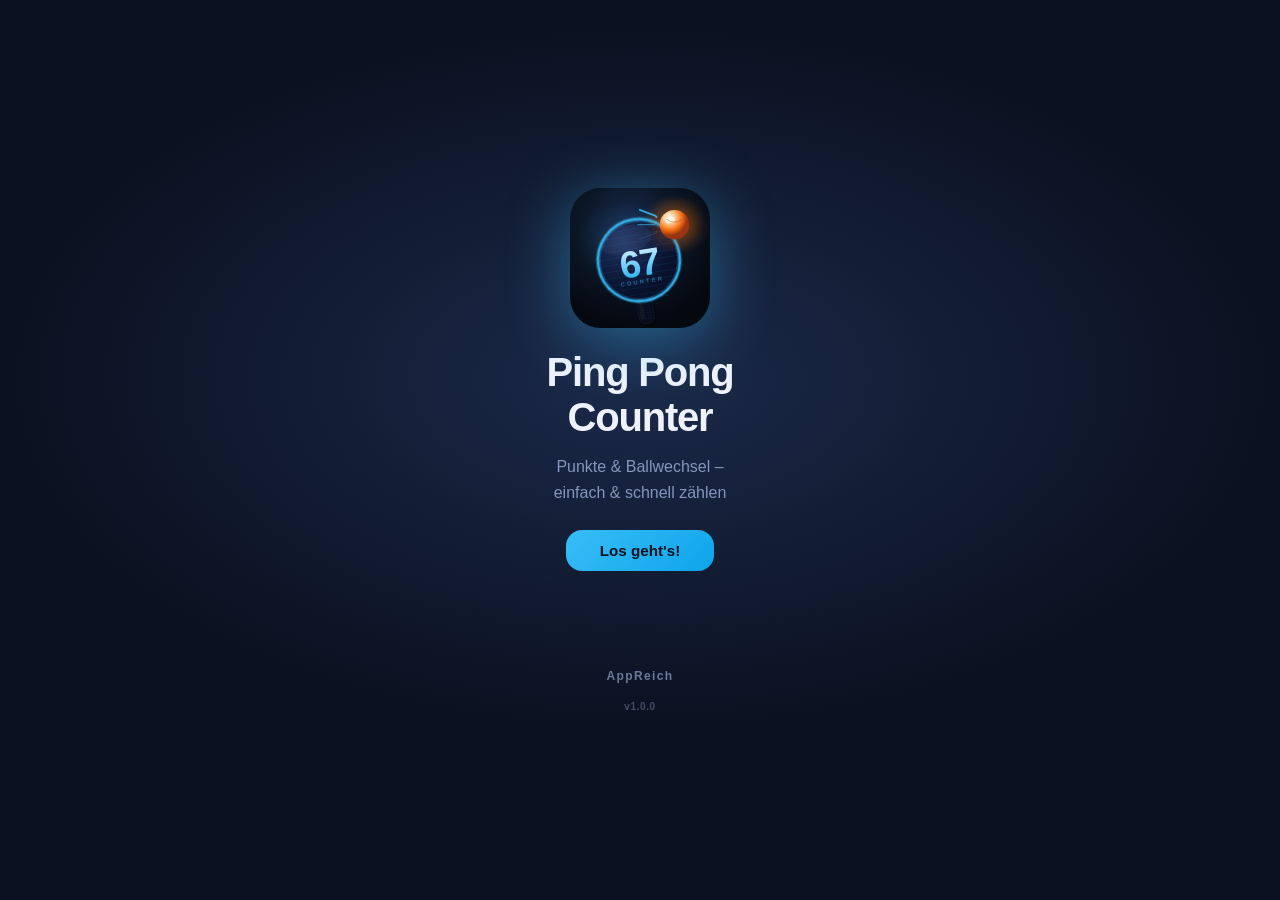
==== commit ea29a332: "feat: neues SixSeven/67-Logo als App-Icon und Splash-Screen App-Icons (512, 512-maskable, 192, 180) " ====
--- a/index.html
+++ b/index.html
@@ -20,14 +20,60 @@
   <div id="splash" class="splash">
     <div class="splash-inner">
       <div class="splash-logo">
-        <svg viewBox="0 0 100 100" xmlns="http://www.w3.org/2000/svg" aria-hidden="true">
-          <path d="M 46 72 Q 42 87 44 97 L 58 97 Q 60 87 56 72 Z" fill="#38bdf8"/>
-          <circle cx="50" cy="44" r="30" fill="#0f2338" stroke="#38bdf8" stroke-width="3.5"/>
-          <circle cx="50" cy="44" r="24.5" fill="#f97316"/>
-          <path d="M 27 38 Q 50 56 73 38" stroke="rgba(255,255,255,0.22)" stroke-width="1.5" fill="none"/>
-          <path d="M 28 48 Q 50 64 72 48" stroke="rgba(255,255,255,0.16)" stroke-width="1.5" fill="none"/>
-          <circle cx="82" cy="15" r="10" fill="white"/>
-          <circle cx="79" cy="12" r="3" fill="rgba(255,255,255,0.55)"/>
+        <svg viewBox="0 0 512 512" xmlns="http://www.w3.org/2000/svg" aria-hidden="true">
+          <defs>
+            <radialGradient id="sg0" cx="42%" cy="28%" r="72%"><stop offset="0%" stop-color="#1a2d52"/><stop offset="50%" stop-color="#0b1625"/><stop offset="100%" stop-color="#04080f"/></radialGradient>
+            <radialGradient id="sg1" cx="35%" cy="25%" r="65%"><stop offset="0%" stop-color="#213668"/><stop offset="55%" stop-color="#111e40"/><stop offset="100%" stop-color="#08102a"/></radialGradient>
+            <linearGradient id="sg2" x1="0%" y1="0%" x2="0%" y2="100%"><stop offset="0%" stop-color="#f0faff"/><stop offset="45%" stop-color="#7dd3fc"/><stop offset="100%" stop-color="#0ea5e9"/></linearGradient>
+            <radialGradient id="sg3" cx="33%" cy="27%" r="60%"><stop offset="0%" stop-color="#fff7ed"/><stop offset="28%" stop-color="#fed7aa"/><stop offset="68%" stop-color="#f97316"/><stop offset="100%" stop-color="#9a3412"/></radialGradient>
+            <radialGradient id="sg4" cx="50%" cy="50%" r="50%"><stop offset="0%" stop-color="rgba(249,115,22,0.28)"/><stop offset="100%" stop-color="rgba(249,115,22,0)"/></radialGradient>
+            <radialGradient id="sg5" cx="50%" cy="50%" r="50%"><stop offset="0%" stop-color="rgba(56,189,248,0.12)"/><stop offset="100%" stop-color="rgba(56,189,248,0)"/></radialGradient>
+            <clipPath id="spc"><circle cx="252" cy="264" r="150"/></clipPath>
+            <filter id="sfs"><feGaussianBlur stdDeviation="4"/></filter>
+            <filter id="sfb"><feGaussianBlur stdDeviation="20"/></filter>
+            <filter id="sfp"><feGaussianBlur stdDeviation="4" result="b"/><feMerge><feMergeNode in="b"/><feMergeNode in="SourceGraphic"/></feMerge></filter>
+          </defs>
+          <rect width="512" height="512" fill="url(#sg0)"/>
+          <ellipse cx="195" cy="200" rx="180" ry="150" fill="url(#sg5)"/>
+          <ellipse cx="385" cy="138" rx="130" ry="110" fill="url(#sg4)"/>
+          <g transform="rotate(-9,252,264)">
+            <circle cx="256" cy="268" r="153" fill="rgba(0,0,0,0.55)" filter="url(#sfs)"/>
+            <rect x="224" y="406" width="56" height="96" rx="22" fill="rgba(0,0,0,0.55)" filter="url(#sfs)"/>
+            <rect x="220" y="402" width="56" height="96" rx="22" fill="#070d1a" stroke="#14203a" stroke-width="2"/>
+            <rect x="226" y="414" width="14" height="68" rx="7" fill="rgba(255,255,255,0.05)"/>
+            <line x1="244" y1="416" x2="244" y2="482" stroke="#38bdf8" stroke-width="1.8" stroke-dasharray="5 5" stroke-opacity="0.22"/>
+            <line x1="254" y1="416" x2="254" y2="482" stroke="#38bdf8" stroke-width="1.8" stroke-dasharray="5 5" stroke-opacity="0.22"/>
+            <line x1="264" y1="416" x2="264" y2="482" stroke="#38bdf8" stroke-width="1.8" stroke-dasharray="5 5" stroke-opacity="0.22"/>
+            <circle cx="252" cy="264" r="150" fill="url(#sg1)"/>
+            <ellipse cx="216" cy="182" rx="96" ry="52" fill="rgba(255,255,255,0.045)" transform="rotate(-5,216,182)"/>
+            <g clip-path="url(#spc)" opacity="0.058">
+              <line x1="102" y1="148" x2="402" y2="148" stroke="#38bdf8" stroke-width="4.5"/>
+              <line x1="102" y1="172" x2="402" y2="172" stroke="#38bdf8" stroke-width="4.5"/>
+              <line x1="102" y1="196" x2="402" y2="196" stroke="#38bdf8" stroke-width="4.5"/>
+              <line x1="102" y1="220" x2="402" y2="220" stroke="#38bdf8" stroke-width="4.5"/>
+              <line x1="102" y1="244" x2="402" y2="244" stroke="#38bdf8" stroke-width="4.5"/>
+              <line x1="102" y1="268" x2="402" y2="268" stroke="#38bdf8" stroke-width="4.5"/>
+              <line x1="102" y1="292" x2="402" y2="292" stroke="#38bdf8" stroke-width="4.5"/>
+              <line x1="102" y1="316" x2="402" y2="316" stroke="#38bdf8" stroke-width="4.5"/>
+              <line x1="102" y1="340" x2="402" y2="340" stroke="#38bdf8" stroke-width="4.5"/>
+              <line x1="102" y1="364" x2="402" y2="364" stroke="#38bdf8" stroke-width="4.5"/>
+              <line x1="102" y1="388" x2="402" y2="388" stroke="#38bdf8" stroke-width="4.5"/>
+            </g>
+            <circle cx="252" cy="264" r="150" fill="none" stroke="#38bdf8" stroke-width="8" filter="url(#sfp)" opacity="0.9"/>
+            <circle cx="252" cy="264" r="141" fill="none" stroke="rgba(56,189,248,0.16)" stroke-width="2.5"/>
+            <text x="252" y="286" text-anchor="middle" dominant-baseline="middle" font-family="-apple-system,'SF Pro Display','Helvetica Neue',Arial,sans-serif" font-weight="900" font-size="138" letter-spacing="-5" fill="url(#sg2)">67</text>
+            <text x="252" y="350" text-anchor="middle" font-family="-apple-system,'Helvetica Neue',Arial,sans-serif" font-weight="600" font-size="21" letter-spacing="8" fill="rgba(56,189,248,0.52)">COUNTER</text>
+          </g>
+          <circle cx="382" cy="134" r="82" fill="rgba(249,115,22,0.22)" filter="url(#sfb)"/>
+          <circle cx="382" cy="134" r="54" fill="url(#sg3)"/>
+          <ellipse cx="366" cy="117" rx="17" ry="11" fill="rgba(255,255,255,0.62)" transform="rotate(-18,366,117)"/>
+          <path d="M354 115 Q382 136 410 115" fill="none" stroke="rgba(154,52,18,0.55)" stroke-width="2.5" stroke-linecap="round"/>
+          <line x1="313" y1="102" x2="255" y2="80" stroke="#38bdf8" stroke-width="6" stroke-linecap="round" opacity="0.85"/>
+          <line x1="311" y1="134" x2="248" y2="134" stroke="#38bdf8" stroke-width="4" stroke-linecap="round" opacity="0.58"/>
+          <line x1="313" y1="166" x2="255" y2="186" stroke="#38bdf8" stroke-width="2.5" stroke-linecap="round" opacity="0.32"/>
+          <circle cx="316" cy="106" r="3.5" fill="#7dd3fc" opacity="0.7"/>
+          <circle cx="312" cy="130" r="2.5" fill="#38bdf8" opacity="0.45"/>
+          <circle cx="316" cy="160" r="2" fill="#f97316" opacity="0.55"/>
         </svg>
       </div>
       <h1 class="splash-title">Ping Pong<br>Counter</h1>
--- a/styles.css
+++ b/styles.css
@@ -335,6 +335,7 @@
 }
 .splash-logo svg {
   width: 140px; height: 140px;
+  border-radius: 22%;
   filter: drop-shadow(0 10px 32px rgba(56,189,248,0.45));
 }
 .splash-title {
